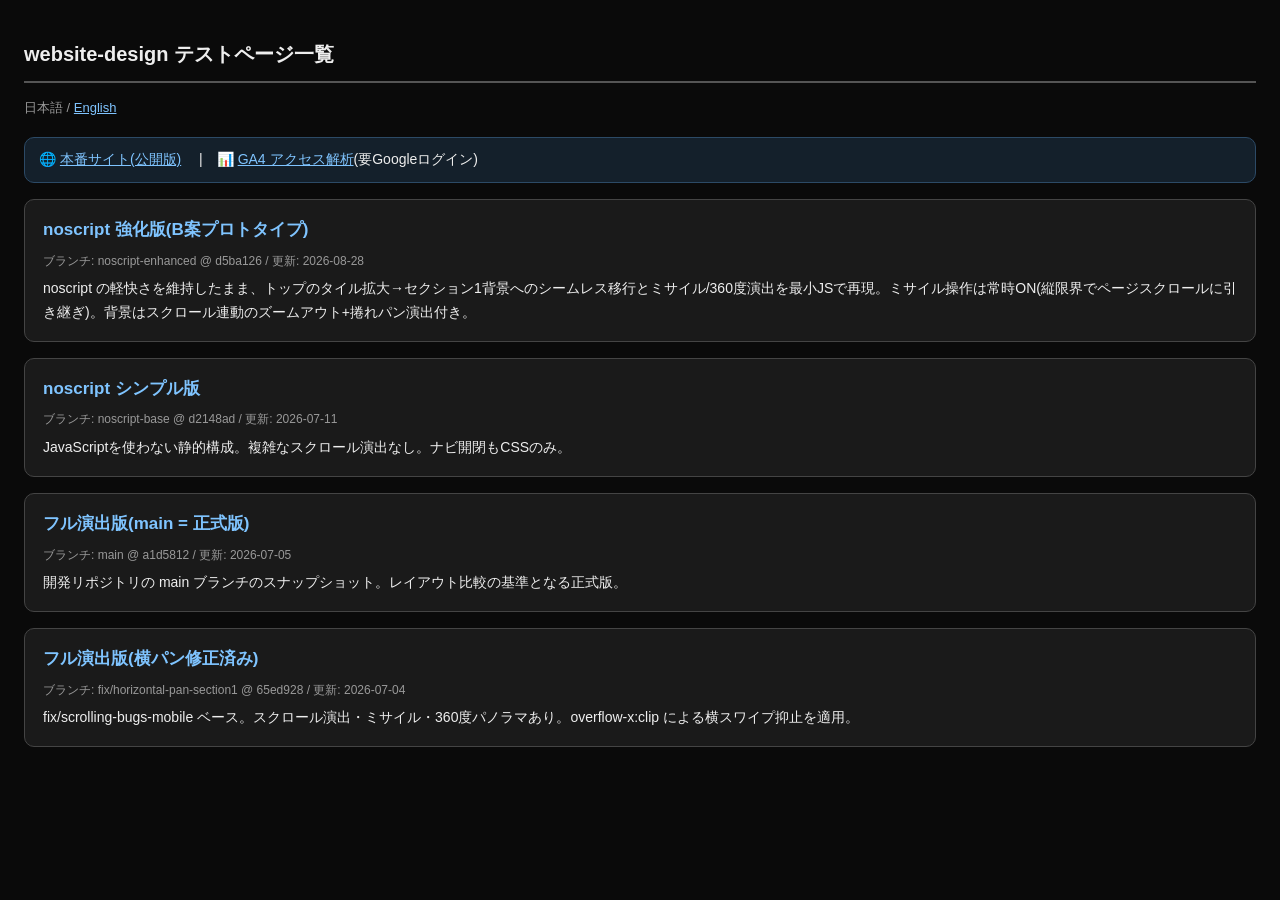
==== index.html @ 5147d54b "Theory-research: keep original video, new one as theoretical_research_chase.mp4 (d5ba126)" ====
<!DOCTYPE html>
<html lang="ja">
<head>
<meta charset="UTF-8">
<meta name="viewport" content="width=device-width, initial-scale=1">
<title>website-design テストページ一覧</title>
<style>
  body { font-family: 'Hiragino Kaku Gothic ProN', 'Hiragino Sans', sans-serif;
         background: #0a0a0a; color: #eee; margin: 0; padding: 24px; line-height: 1.7; }
  h1 { font-size: 20px; border-bottom: 2px solid #555; padding-bottom: 10px; }
  .lang { font-size: 13px; color: #999; margin: 0 0 18px; }
  .lang a { color: #7fc4ff; }
  .card { display: block; background: #1a1a1a; border: 1px solid #444; border-radius: 10px;
          padding: 16px 18px; margin: 16px 0; text-decoration: none; color: #eee; }
  .card:active { background: #262626; }
  .card h2 { margin: 0 0 6px; font-size: 17px; color: #7fc4ff; }
  .meta { font-size: 12px; color: #999; }
  .desc { font-size: 14px; margin-top: 6px; }
</style>
</head>
<body>
<h1>website-design テストページ一覧</h1>

<p class="lang">日本語 / <a href="en.html" hreflang="en">English</a></p>

<p class="ext-links" style="font-size:14px; background:#14202b; border:1px solid #2c4a66; border-radius:10px; padding:10px 14px;">
  🌐 <a href="https://nozomi-nishiumi.github.io/laboratory/" style="color:#7fc4ff;">本番サイト(公開版)</a>
  　|　📊 <a href="https://analytics.google.com/analytics/web/" style="color:#7fc4ff;">GA4 アクセス解析</a>(要Googleログイン)
</p>

<a class="card" href="noscript-enhanced/">
  <h2>noscript 強化版(B案プロトタイプ)</h2>
  <div class="meta">ブランチ: noscript-enhanced @ d5ba126 / 更新: 2026-08-28</div>
  <div class="desc">noscript の軽快さを維持したまま、トップのタイル拡大→セクション1背景へのシームレス移行とミサイル/360度演出を最小JSで再現。ミサイル操作は常時ON(縦限界でページスクロールに引き継ぎ)。背景はスクロール連動のズームアウト+捲れパン演出付き。</div>
</a>

<a class="card" href="noscript/">
  <h2>noscript シンプル版</h2>
  <div class="meta">ブランチ: noscript-base @ d2148ad / 更新: 2026-07-11</div>
  <div class="desc">JavaScriptを使わない静的構成。複雑なスクロール演出なし。ナビ開閉もCSSのみ。</div>
</a>

<a class="card" href="main/">
  <h2>フル演出版(main = 正式版)</h2>
  <div class="meta">ブランチ: main @ a1d5812 / 更新: 2026-07-05</div>
  <div class="desc">開発リポジトリの main ブランチのスナップショット。レイアウト比較の基準となる正式版。</div>
</a>

<a class="card" href="horizontal-pan/">
  <h2>フル演出版(横パン修正済み)</h2>
  <div class="meta">ブランチ: fix/horizontal-pan-section1 @ 65ed928 / 更新: 2026-07-04</div>
  <div class="desc">fix/scrolling-bugs-mobile ベース。スクロール演出・ミサイル・360度パノラマあり。overflow-x:clip による横スワイプ抑止を適用。</div>
</a>

</body>
</html>
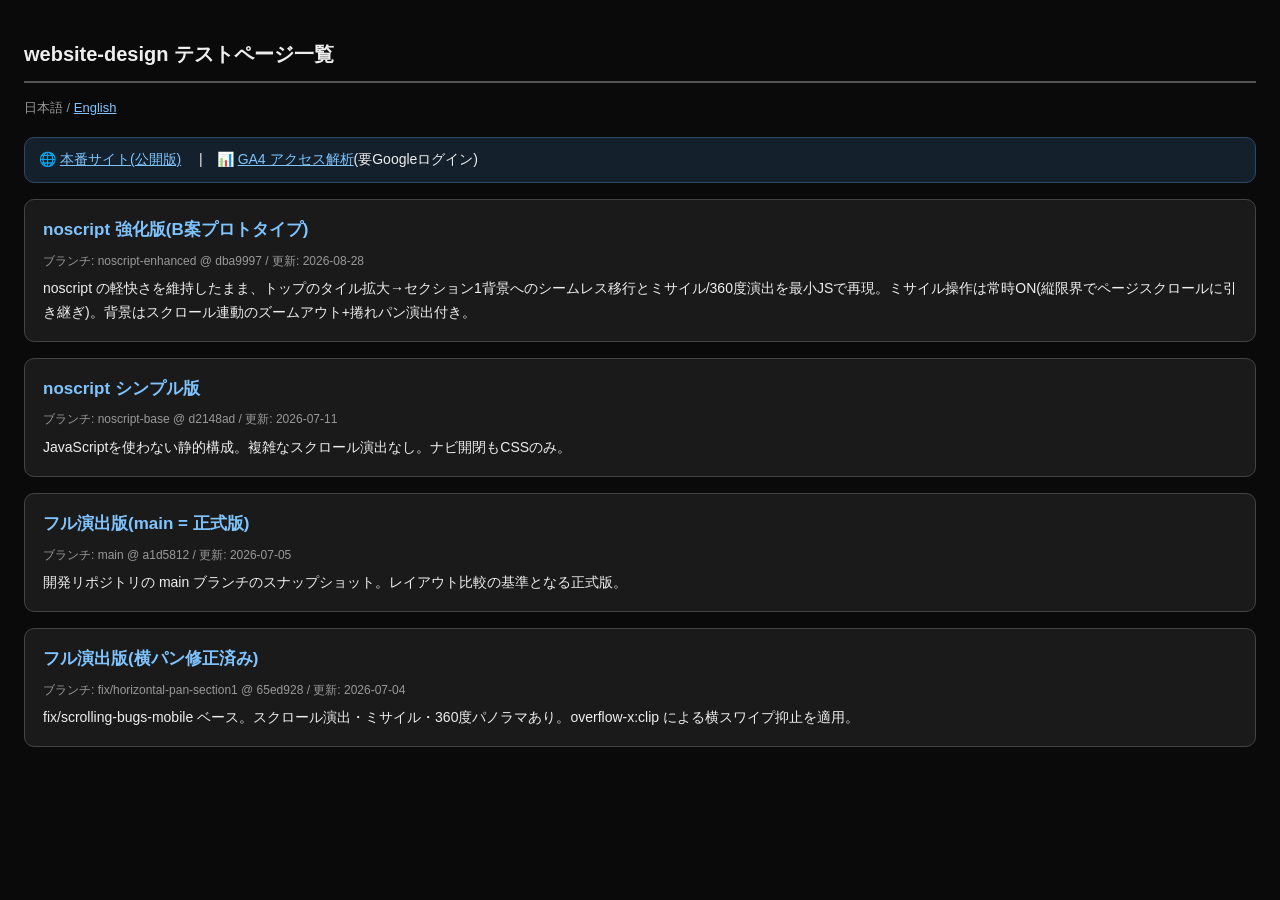
==== commit ddca6080: "Temporarily revert theory-research video to original (dba9997); latest recorded as tag chase-video-2" ====
--- a/index.html
+++ b/index.html
@@ -30,7 +30,7 @@
 
 <a class="card" href="noscript-enhanced/">
   <h2>noscript 強化版(B案プロトタイプ)</h2>
-  <div class="meta">ブランチ: noscript-enhanced @ d5ba126 / 更新: 2026-08-28</div>
+  <div class="meta">ブランチ: noscript-enhanced @ dba9997 / 更新: 2026-08-28</div>
   <div class="desc">noscript の軽快さを維持したまま、トップのタイル拡大→セクション1背景へのシームレス移行とミサイル/360度演出を最小JSで再現。ミサイル操作は常時ON(縦限界でページスクロールに引き継ぎ)。背景はスクロール連動のズームアウト+捲れパン演出付き。</div>
 </a>
 
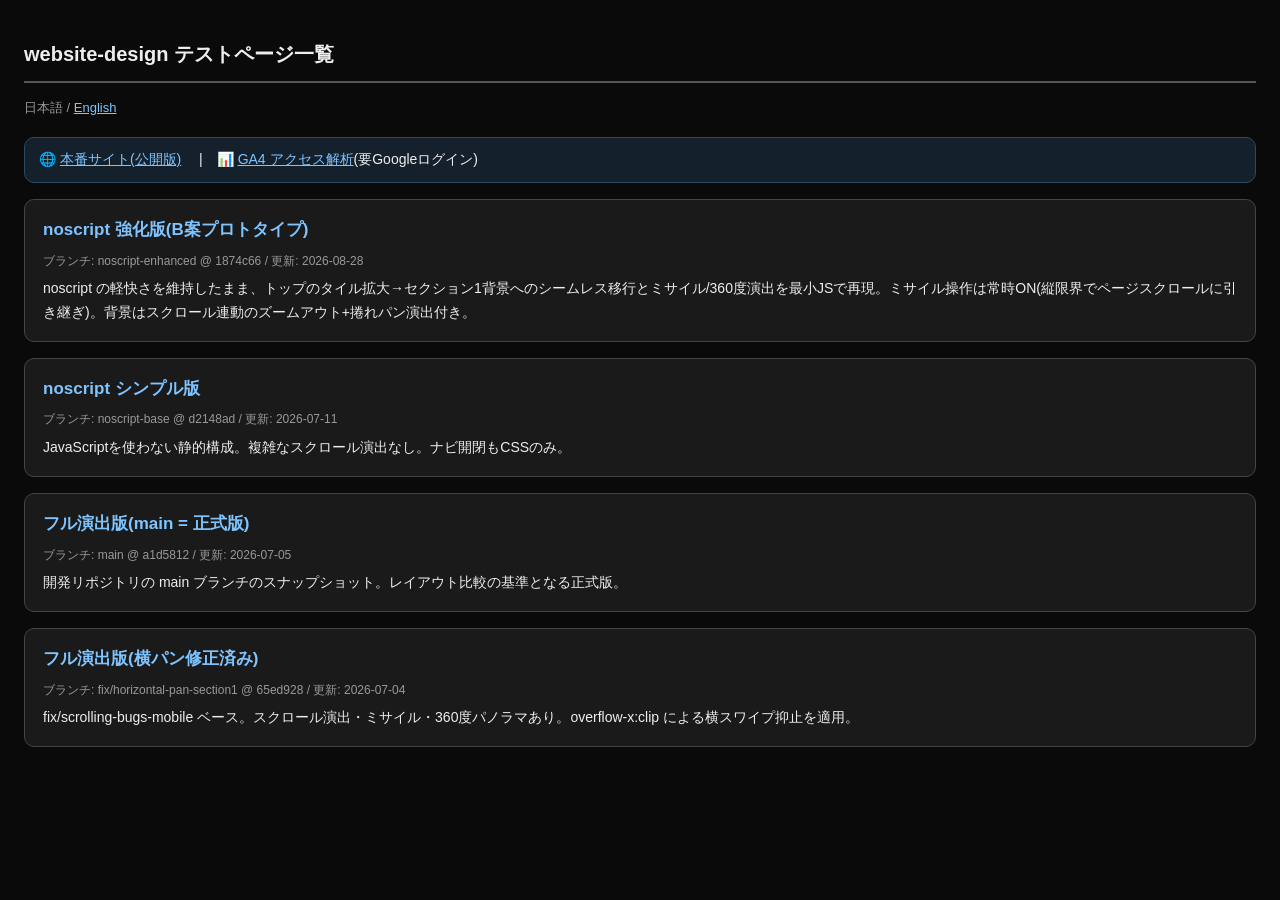
==== commit 678b24aa: "Restore chase video from tag chase-video-20261024 (1874c66)" ====
--- a/index.html
+++ b/index.html
@@ -30,7 +30,7 @@
 
 <a class="card" href="noscript-enhanced/">
   <h2>noscript 強化版(B案プロトタイプ)</h2>
-  <div class="meta">ブランチ: noscript-enhanced @ dba9997 / 更新: 2026-08-28</div>
+  <div class="meta">ブランチ: noscript-enhanced @ 1874c66 / 更新: 2026-08-28</div>
   <div class="desc">noscript の軽快さを維持したまま、トップのタイル拡大→セクション1背景へのシームレス移行とミサイル/360度演出を最小JSで再現。ミサイル操作は常時ON(縦限界でページスクロールに引き継ぎ)。背景はスクロール連動のズームアウト+捲れパン演出付き。</div>
 </a>
 
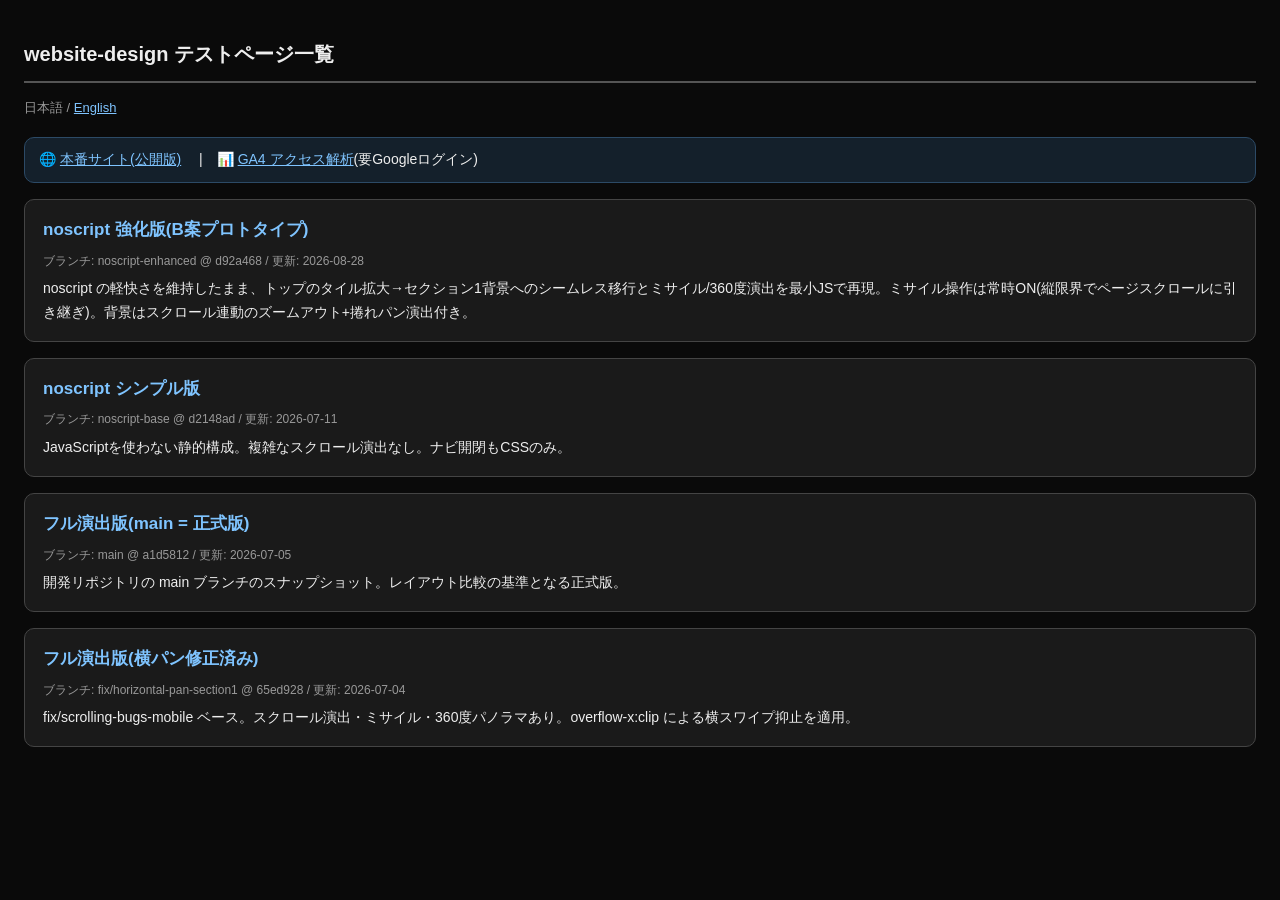
==== commit a457d189: "Missile near-plane/launch-point update (d92a468, enh 20261126a)" ====
--- a/index.html
+++ b/index.html
@@ -30,7 +30,7 @@
 
 <a class="card" href="noscript-enhanced/">
   <h2>noscript 強化版(B案プロトタイプ)</h2>
-  <div class="meta">ブランチ: noscript-enhanced @ 1874c66 / 更新: 2026-08-28</div>
+  <div class="meta">ブランチ: noscript-enhanced @ d92a468 / 更新: 2026-08-28</div>
   <div class="desc">noscript の軽快さを維持したまま、トップのタイル拡大→セクション1背景へのシームレス移行とミサイル/360度演出を最小JSで再現。ミサイル操作は常時ON(縦限界でページスクロールに引き継ぎ)。背景はスクロール連動のズームアウト+捲れパン演出付き。</div>
 </a>
 
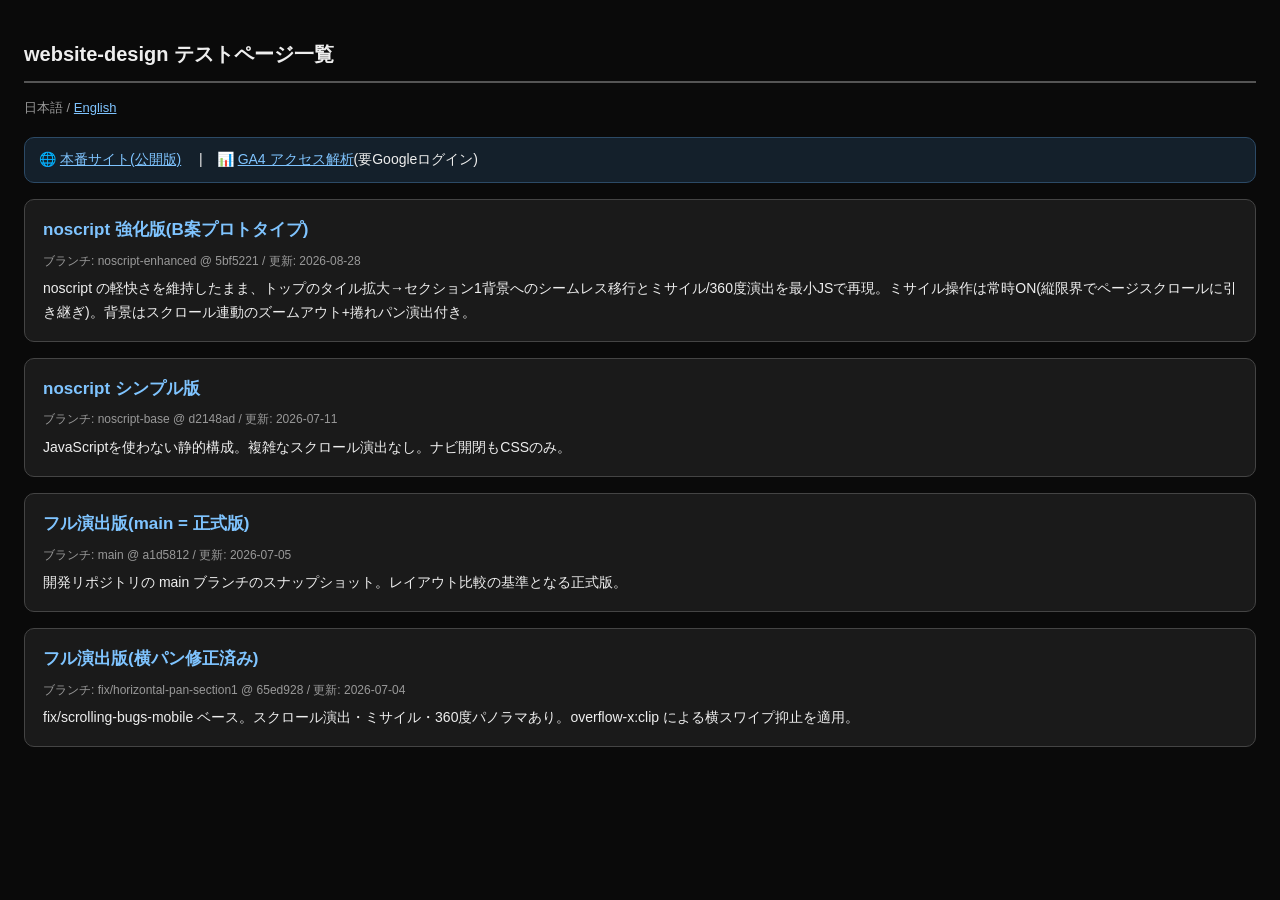
==== commit 7f1bdfff: "Missile: ?viscap=0 comparison flag (5bf5221, enh 20261126b)" ====
--- a/index.html
+++ b/index.html
@@ -30,7 +30,7 @@
 
 <a class="card" href="noscript-enhanced/">
   <h2>noscript 強化版(B案プロトタイプ)</h2>
-  <div class="meta">ブランチ: noscript-enhanced @ d92a468 / 更新: 2026-08-28</div>
+  <div class="meta">ブランチ: noscript-enhanced @ 5bf5221 / 更新: 2026-08-28</div>
   <div class="desc">noscript の軽快さを維持したまま、トップのタイル拡大→セクション1背景へのシームレス移行とミサイル/360度演出を最小JSで再現。ミサイル操作は常時ON(縦限界でページスクロールに引き継ぎ)。背景はスクロール連動のズームアウト+捲れパン演出付き。</div>
 </a>
 
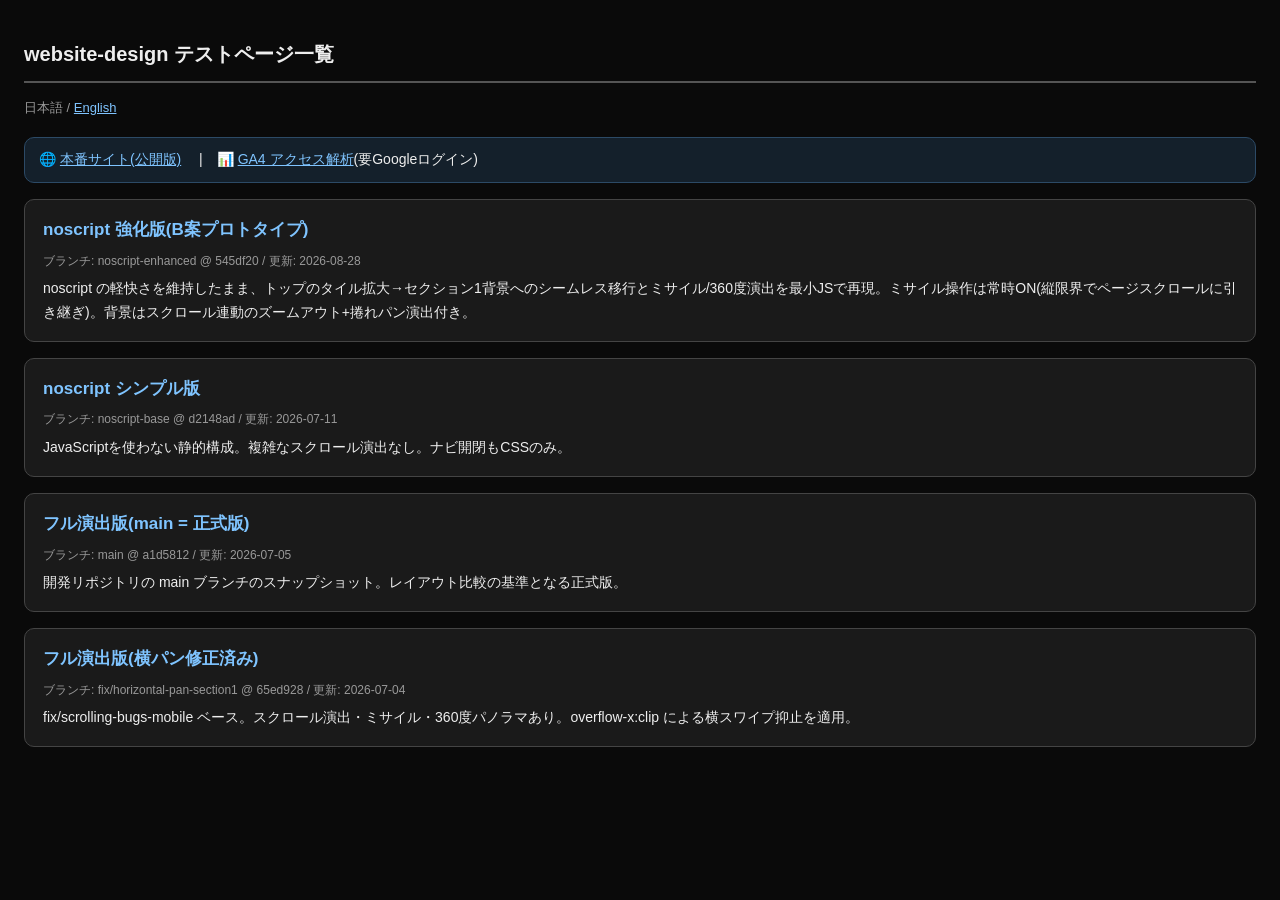
==== commit 0ac3ea9d: "Missile trail size inverse to viewpoint depth (545df20, enh 20261126c)" ====
--- a/index.html
+++ b/index.html
@@ -30,7 +30,7 @@
 
 <a class="card" href="noscript-enhanced/">
   <h2>noscript 強化版(B案プロトタイプ)</h2>
-  <div class="meta">ブランチ: noscript-enhanced @ 5bf5221 / 更新: 2026-08-28</div>
+  <div class="meta">ブランチ: noscript-enhanced @ 545df20 / 更新: 2026-08-28</div>
   <div class="desc">noscript の軽快さを維持したまま、トップのタイル拡大→セクション1背景へのシームレス移行とミサイル/360度演出を最小JSで再現。ミサイル操作は常時ON(縦限界でページスクロールに引き継ぎ)。背景はスクロール連動のズームアウト+捲れパン演出付き。</div>
 </a>
 
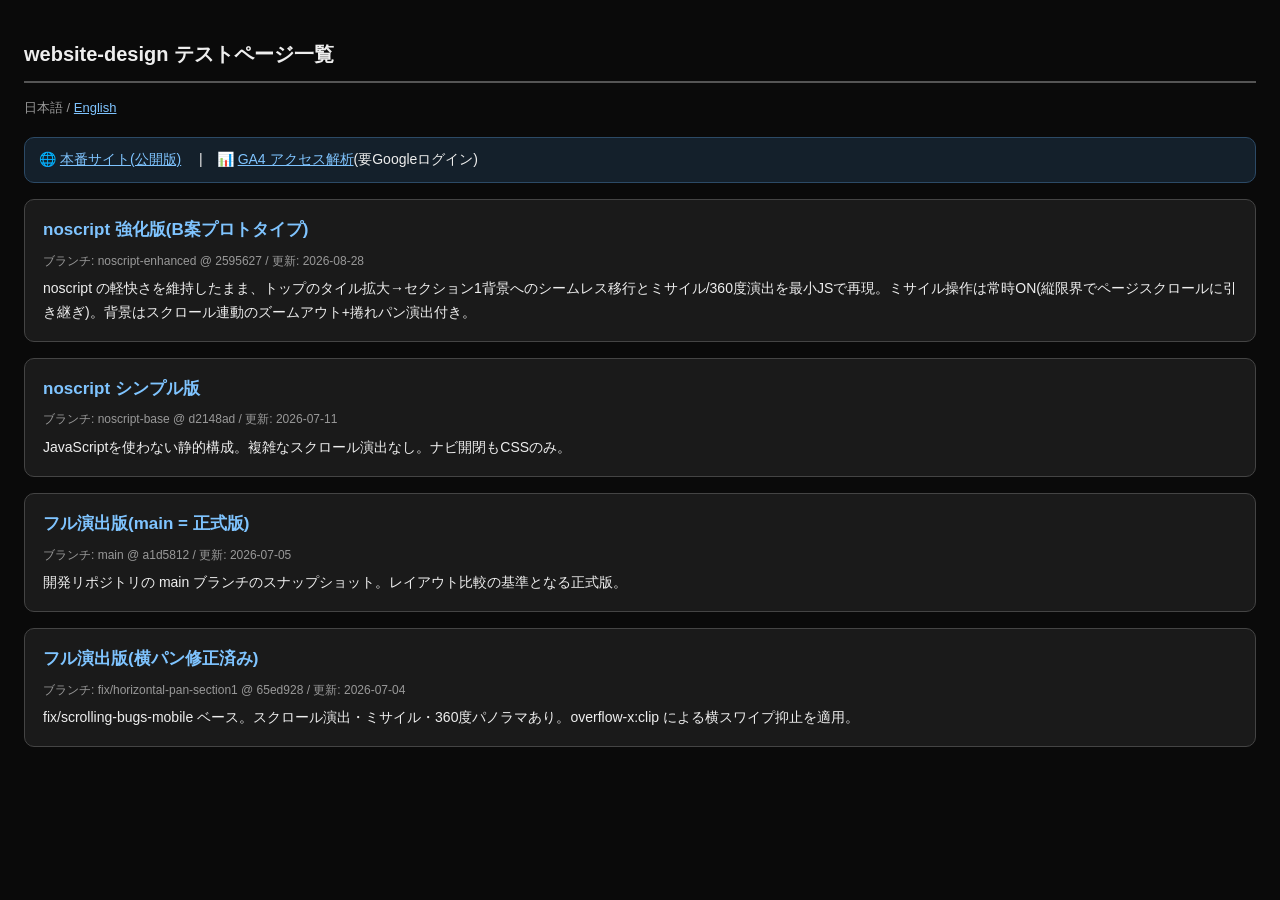
==== commit f1da734a: "Missile trail tapered segments (2595627, enh 20261126d)" ====
--- a/index.html
+++ b/index.html
@@ -30,7 +30,7 @@
 
 <a class="card" href="noscript-enhanced/">
   <h2>noscript 強化版(B案プロトタイプ)</h2>
-  <div class="meta">ブランチ: noscript-enhanced @ 545df20 / 更新: 2026-08-28</div>
+  <div class="meta">ブランチ: noscript-enhanced @ 2595627 / 更新: 2026-08-28</div>
   <div class="desc">noscript の軽快さを維持したまま、トップのタイル拡大→セクション1背景へのシームレス移行とミサイル/360度演出を最小JSで再現。ミサイル操作は常時ON(縦限界でページスクロールに引き継ぎ)。背景はスクロール連動のズームアウト+捲れパン演出付き。</div>
 </a>
 
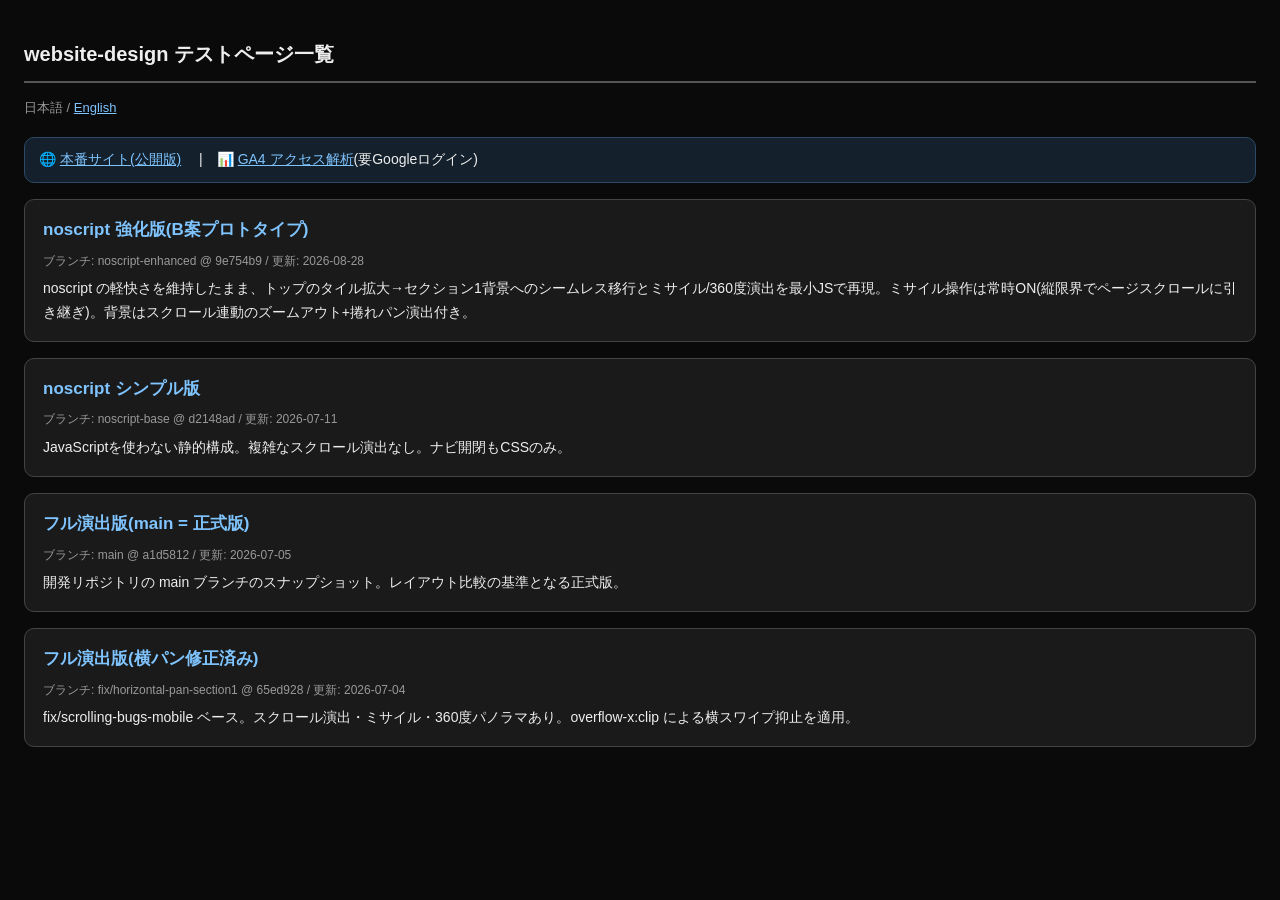
==== commit 702d0b0b: "Missile: uncapped look as default (9e754b9, enh 20261126e)" ====
--- a/index.html
+++ b/index.html
@@ -30,7 +30,7 @@
 
 <a class="card" href="noscript-enhanced/">
   <h2>noscript 強化版(B案プロトタイプ)</h2>
-  <div class="meta">ブランチ: noscript-enhanced @ 2595627 / 更新: 2026-08-28</div>
+  <div class="meta">ブランチ: noscript-enhanced @ 9e754b9 / 更新: 2026-08-28</div>
   <div class="desc">noscript の軽快さを維持したまま、トップのタイル拡大→セクション1背景へのシームレス移行とミサイル/360度演出を最小JSで再現。ミサイル操作は常時ON(縦限界でページスクロールに引き継ぎ)。背景はスクロール連動のズームアウト+捲れパン演出付き。</div>
 </a>
 
